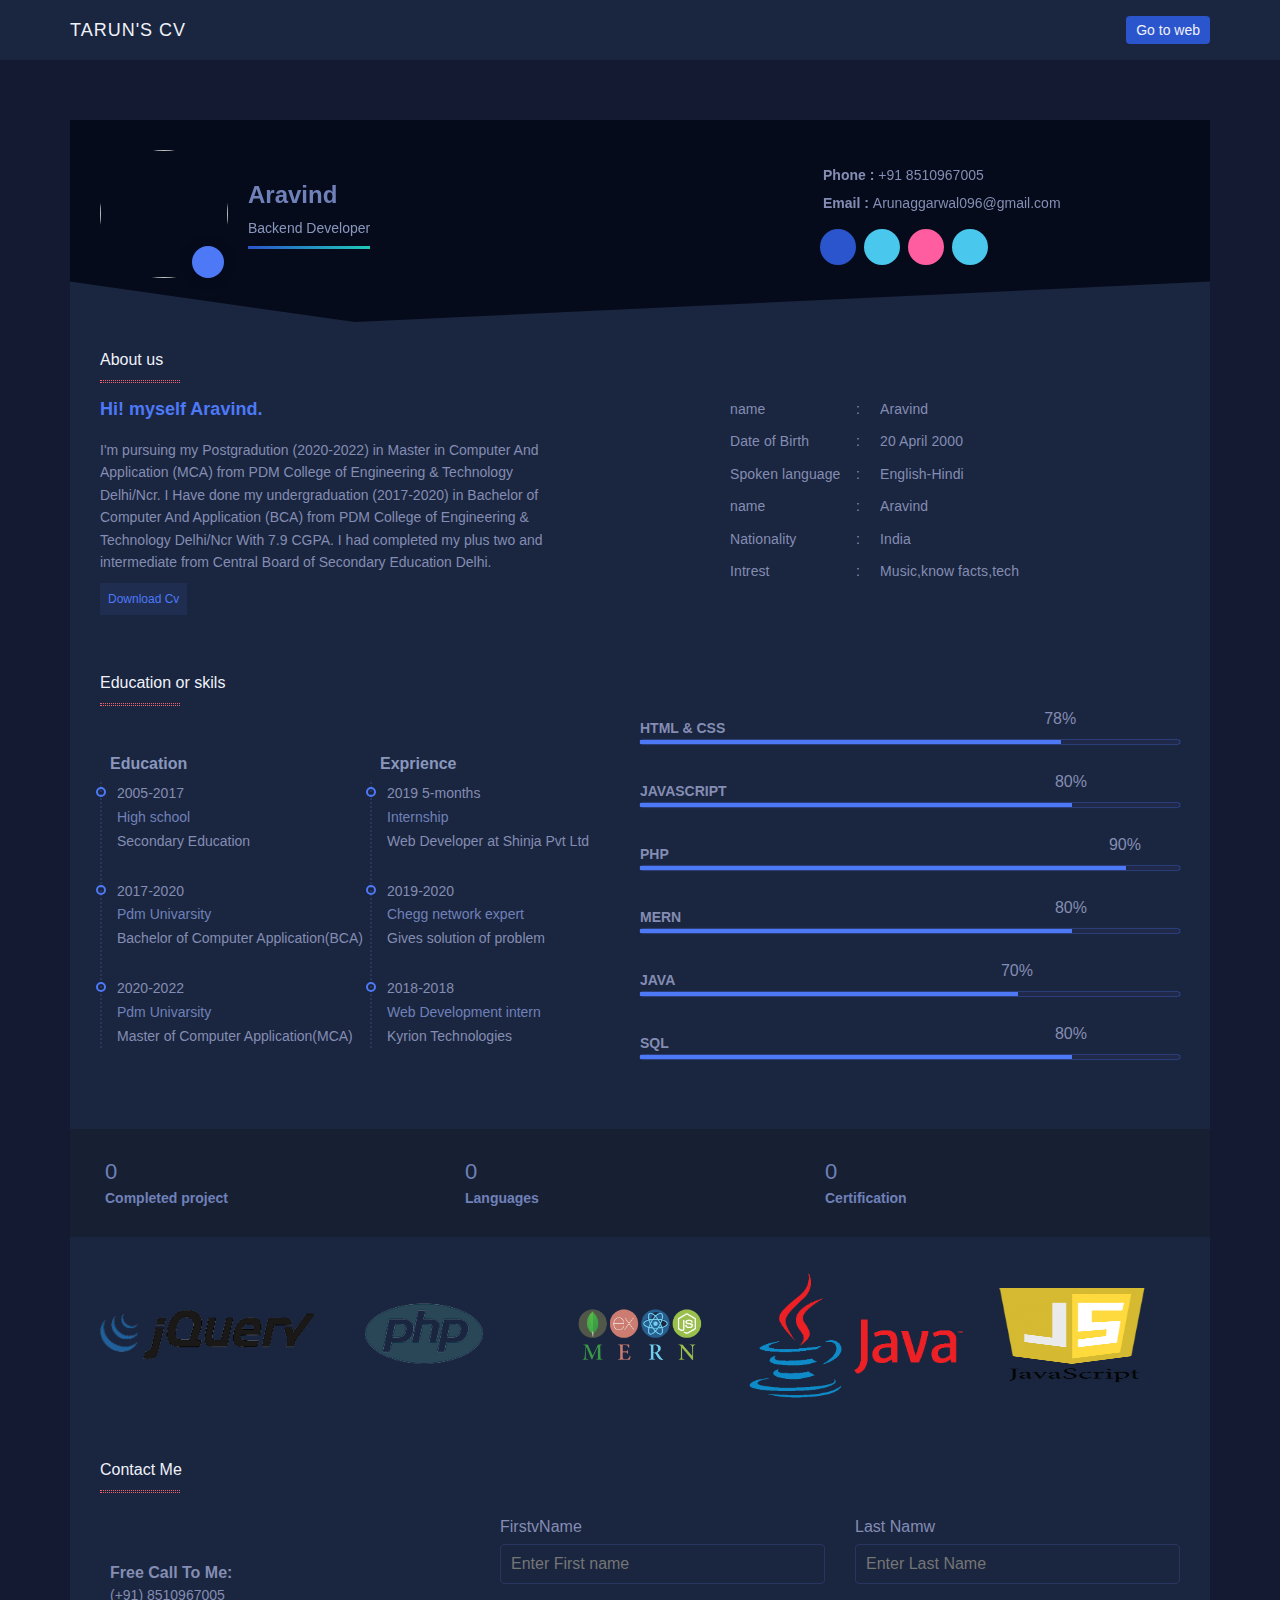
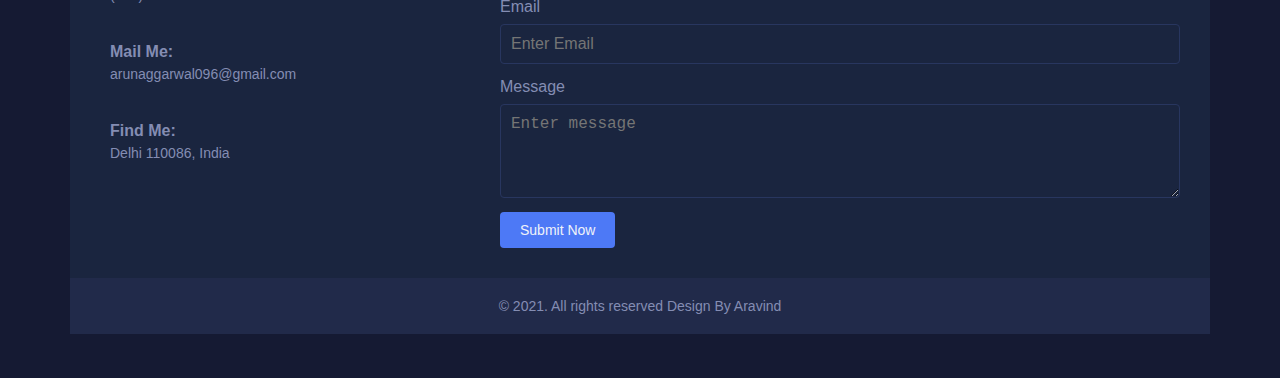
==== index.html @ ebc41342 "Rename cv.html to index.html" ====
<!DOCTYPE html>
<html lang="en">

<head>
    <meta charset="UTF-8">
    <meta name="viewport" content="width=device-width, initial-scale=1.0">
    <link rel="stylesheet" href="https://unicons.iconscout.com/release/v2.1.3/css/unicons.css">
    <link rel="stylesheet" href="./plugins/headline/headline.css">
    <link rel="stylesheet" href="./plugins/magnify.css">
    <link rel="shorcut icon" href="./images/favicon.ico">
    <link rel="icon" href="favicon.ico" type="image/gif" sizes="16x16">
    <link rel="stylesheet" type="text/css" href="//cdn.jsdelivr.net/npm/slick-carousel@1.8.1/slick/slick.css" />
    <link rel="stylesheet" href="publiccv/cv.css">
    <title>Tarun's Cv</title>
</head>

<body>
    <nav>
        <div class="container inner">
            <div class="logo">
                <i class="uil uil-cell"></i>
                TARUN'S CV
            </div>
            <div>
               <a href="index.html">
                     <button>
                    <i class="uil uil-arrow"></i>
                    Go to web
                </button>
               </a>
            </div>
        </div>
    </nav>
    <main class="container">
        <section class="profile" id="profile__ripple">
            <div class="left">
                <div class="avatar__block">
                    <img src="tarun.jpg" alt="">
                    <span>
                        <i class="uil uil-comment-dots"></i>
                    </span>
                </div>
                <div>
                    <h2>Aravind</h2>
                    <p class="cd-headline loading-bar">
                        <span class="cd-words-wrapper">
                            <b class="is-visible">Backend Developer</b>
                            <b>Mern Js Developer</b>
                            <b>Full Stack Developer</b>
                        </span>
                    </p>
                </div>
            </div>
            <div class="right">
                <ul class="contact">
                    <li>
                        <i class="uil uil-phone-volume"></i>
                        <strong>Phone : </strong> +91 8510967005
                    </li>
                    <li>
                        <i class="uil uil-envelope"></i>
                        <strong>Email : </strong> Arunaggarwal096@gmail.com
                    </li>
                </ul>
                <ul class="socials">
                    <li>
                        <a target="_blank" href="https://www.facebook.com/tarun.aggarwal.1004837/">
                            <i class="uil uil-facebook"></i>
                        </a>
                    </li>
                    <li>
                        <a target="_blank" href="twiter.com">
                            <i class="uil uil-twitter"></i>
                        </a>
                    </li>
                    <li>
                        <a target="_blank" href="https://github.com/Tarunagg1/">
                            <i class="uil uil-github"></i>
                        </a>
                    </li>
                    <li>
                        <a target="_blank" href="https://www.linkedin.com/in/tarun-aggarwal-69531618b/">
                            <i class="uil uil-linkdin"></i>
                        </a>
                    </li>
                </ul>
            </div>
        </section>

        <section class="about">
            <h1 class="section__heading">About us</h1>
            <div class="content">
                <div class="left">
                    <h2>Hi! myself Aravind.</h2>
                    <p>I'm pursuing my Postgradution (2020-2022) in Master in Computer And Application (MCA) from PDM College of Engineering & Technology Delhi/Ncr.
                      I Have done my undergraduation (2017-2020) in Bachelor of Computer And Application (BCA) from PDM College of Engineering & Technology Delhi/Ncr With 7.9 CGPA. I had completed my plus two and intermediate from Central Board of Secondary Education Delhi.</p>
                    </p>
                    <button>Download Cv</button>
                </div>
                <div class="right">
                    <p>
                        <span>name</span>
                        <span>Aravind</span>
                    </p>
                    <p>
                        <span>Date of Birth</span>
                        <span>20 April 2000</span>
                    </p>
                    <p>
                        <span>Spoken language</span>
                        <span>English-Hindi</span>
                    </p>
                    <p>
                        <span>name</span>
                        <span>Aravind</span>
                    </p>
                    <p>
                        <span>Nationality</span>
                        <span>India</span>
                    </p>
                    <p>
                        <span>Intrest</span>
                        <span>Music,know facts,tech</span>
                    </p>

                </div>
            </div>
        </section>
        <section class="skills">
            <h1 class="section__heading">Education or skils</h1>
            <div class="content">
                <div class="left">
                    <div class="inner__left">
                        <div class="heading">
                            <i class="uil uil-graduation-cap"></i>
                            <h5>Education</h5>
                            <div class="timeline_wrapper">
                                <div class="item">
                                    <p>2005-2017</p>
                                    <p class="center">High school</p>
                                    <p>Secondary Education</p>
                                </div>
                                <div class="item">
                                    <p>2017-2020</p>
                                    <p class="center">Pdm Univarsity</p>
                                    <p>Bachelor of Computer Application(BCA)</p>
                                </div>
                                <div class="item">
                                    <p>2020-2022</p>
                                    <p class="center">Pdm Univarsity</p>
                                    <p>Master of Computer Application(MCA)</p>
                                </div>
                            </div>
                        </div>
                    </div>
                    <div class="inner__right">
                        <div class="heading">
                            <i class="uil uil-suitcase-alt"></i>
                            <h5>Exprience</h5>
                            <div class="timeline_wrapper">
                                <div class="item">
                                    <p>2019 5-months</p>
                                    <p class="center">Internship</p>
                                    <p>Web Developer at Shinja Pvt Ltd</p>
                                </div>
                                <div class="item">
                                    <p>2019-2020</p>
                                    <p class="center">Chegg network expert</p>
                                    <p>Gives solution of problem</p>
                                </div>
                                <div class="item">
                                    <p>2018-2018</p>
                                    <p class="center">Web Development intern</p>
                                    <p>Kyrion Technologies</p>
                                </div>
                            </div>
                        </div>
                    </div>
                </div>
                <div class="right">
                    <div class="skils__wrapper">
                        <div class="skill-box">
                            <h4>Html & css</h4>
                            <div class="progress__wrap">
                                <span data-percent="78" class="progress__bar">
                                    <span class="tooltip">70%</span>
                                </span>
                            </div>
                        </div>
                        <div class="skill-box">
                            <h4>Javascript</h4>
                            <div class="progress__wrap">
                                <span data-percent="80" class="progress__bar">
                                    <span class="tooltip">70%</span>
                                </span>
                            </div>
                        </div>
                        <div class="skill-box">
                            <h4>Php</h4>
                            <div class="progress__wrap">
                                <span data-percent="90" class="progress__bar">
                                    <span class="tooltip">70%</span>
                                </span>
                            </div>
                        </div>
                        <div class="skill-box">
                            <h4>Mern</h4>
                            <div class="progress__wrap">
                                <span data-percent="80" class="progress__bar">
                                    <span class="tooltip">70%</span>
                                </span>
                            </div>
                        </div>
                        <div class="skill-box">
                            <h4>Java</h4>
                            <div class="progress__wrap">
                                <span data-percent="70" class="progress__bar">
                                    <span class="tooltip">70%</span>
                                </span>
                            </div>
                        </div>
                        <div class="skill-box">
                            <h4>Sql</h4>
                            <div class="progress__wrap">
                                <span data-percent="80" class="progress__bar">
                                    <span class="tooltip">70%</span>
                                </span>
                            </div>
                        </div>
                    </div>
                </div>
            </div>
        </section>
        <section class="counter__secction">
            <div class="counterleft">
                <div class="">
                    <i class="uil uil-cell"></i>
                </div>
                <div class="">
                    <h3><span class="counter" data-count="15">0</span></h3>
                    <h5>Completed project</h5>
                </div>
            </div>
            <div class="countermid">
                <div class="">
                    <i class="uil uil-cell"></i>
                </div>
                <div class="">
                    <h3><span class="counter" data-count="20">0</span></h3>
                    <h5>Languages</h5>
                </div>
            </div>
            <div class="counterright">
                <div class="">
                    <i class="uil uil-trophy"></i>
                </div>
                <div class="">
                    <h3><span class="counter" data-count="15">0</span></h3>
                    <h5>Certification</h5>
                </div>
            </div>
        </section>
        
        <section class="partners">
            <div class="brands__wrapper">
                <img src="./img/jquery.png" alt="image">
                <img src="./img/php.png" alt="image"image>
                <img src="./img/mern.png" alt="">
                <img src="./img/java.png" alt="image">
                <img src="./img/js.png" alt="image">
            </div>
        </section>

        <section class="contact">
            <h1 class="section__heading">Contact Me</h1>
            <div class="wrapper">
                <div class="left">
                    <div>
                        <div><i class="uil uil-phone-volume"></i></div>
                        <div>
                            <h4>Free Call To Me:</h4>
                            <span>(+91) 8510967005</span>
                        </div>
                    </div>

                    <div>
                        <div><i class="uil uil-envelope"></i></div>
                        <div>
                            <h4>Mail Me:</h4>
                            <span>arunaggarwal096@gmail.com</span>
                        </div>
                    </div>

                    <div>
                        <div><i class="uil uil-map-marker"></i></div>
                        <div>
                            <h4>Find Me:</h4>
                            <span>Delhi 110086, India</span>
                        </div>
                    </div>
                </div>
                <div class="right">
                    <form id="contactform">
                        <div class="form__group">
                            <div>
                                <label for="">FirstvName</label>
                                <input type="text" name="lname" id="fname" placeholder="Enter First name">
                            </div>
                            <div>
                                <label for="">Last Namw</label>
                                <input type="text"  name="fname" id="lname" placeholder="Enter Last Name">
                            </div>
                        </div>
                        <div class="form__group form__group1">
                            <div>
                                <label for="">Email</label>
                                <input type="text" name="email" id="email" placeholder="Enter Email">
                            </div>
                        </div>

                        <div class="form__group textarea__wrapper">
                            <div>
                                <label for="">Message</label>
                                <textarea cols="30" rows="4" id="message" placeholder="Enter message"></textarea>
                            </div>
                        </div>
                        <button type="submit" id="btn">Submit Now</button>
                    </form>
                </div>
            </div>
        </section>
    </main>

    <footer class="container">
        <span>© 2021. All rights reserved Design By Aravind</span>
    </footer>
    </main>
</body>
<script src="https://code.jquery.com/jquery-3.5.1.min.js" integrity="sha256-9/aliU8dGd2tb6OSsuzixeV4y/faTqgFtohetphbbj0=" crossorigin="anonymous"></script>
<script src="./plugins//headline/headline.js"></script>
<script src="./plugins/reppel.js"></script>
<script src="./plugins/isoto.js"></script>
<script src="publiccv/cv.js"></script>
<script src="https://cdn.jsdelivr.net/npm/sweetalert2@10"></script>
<script src="contact.js"></script>
</html>
---- plugins/headline/headline.css ----
/* -------------------------------- 

Primary style

-------------------------------- */
*, *::after, *::before {
    -webkit-box-sizing: border-box;
    -moz-box-sizing: border-box;
    box-sizing: border-box;
  }
  
  html * {
    -webkit-font-smoothing: antialiased;
    -moz-osx-font-smoothing: grayscale;
  }
  
  html {
    font-size: 62.5%;
  }
  
  body {
    font-size: 1.6rem;
    font-family: "Source Sans Pro", sans-serif;
    color: #aebcb9;
    background-color: #0d0d0d;
  }
  
  a {
    text-decoration: none;
  }
  
  .cd-title {
    position: relative;
    height: 160px;
    line-height: 230px;
    text-align: center;
  }
  .cd-title h1 {
    font-size: 2.4rem;
    font-weight: 700;
  }
  @media only screen and (min-width: 768px) {
    .cd-title {
      line-height: 250px;
    }
  }
  @media only screen and (min-width: 1170px) {
    .cd-title {
      height: 200px;
      line-height: 300px;
    }
    .cd-title h1 {
      font-size: 3rem;
    }
  }
  
  .cd-intro {
    width: 90%;
    max-width: 768px;
    text-align: center;
  }
  
  .cd-intro {
    margin: 4em auto;
  }
  @media only screen and (min-width: 768px) {
    .cd-intro {
      margin: 5em auto;
    }
  }
  @media only screen and (min-width: 1170px) {
    .cd-intro {
      margin: 6em auto;
    }
  }
  
  .cd-headline {
    font-size: 3rem;
    line-height: 1.2;
  }
  @media only screen and (min-width: 768px) {
    .cd-headline {
      font-size: 4.4rem;
      font-weight: 300;
    }
  }
  @media only screen and (min-width: 1170px) {
    .cd-headline {
      font-size: 6rem;
    }
  }
  
  .cd-words-wrapper {
    display: inline-block;
    position: relative;
    text-align: left;
  }
  .cd-words-wrapper b {
    display: inline-block;
    position: absolute;
    white-space: nowrap;
    left: 0;
    top: 0;
  }
  .cd-words-wrapper b.is-visible {
    position: relative;
  }
  .no-js .cd-words-wrapper b {
    opacity: 0;
  }
  .no-js .cd-words-wrapper b.is-visible {
    opacity: 1;
  }
  
  /* -------------------------------- 
  
  xrotate-1 
  
  -------------------------------- */
  .cd-headline.rotate-1 .cd-words-wrapper {
    -webkit-perspective: 300px;
    -moz-perspective: 300px;
    perspective: 300px;
  }
  .cd-headline.rotate-1 b {
    opacity: 0;
    -webkit-transform-origin: 50% 100%;
    -moz-transform-origin: 50% 100%;
    -ms-transform-origin: 50% 100%;
    -o-transform-origin: 50% 100%;
    transform-origin: 50% 100%;
    -webkit-transform: rotateX(180deg);
    -moz-transform: rotateX(180deg);
    -ms-transform: rotateX(180deg);
    -o-transform: rotateX(180deg);
    transform: rotateX(180deg);
  }
  .cd-headline.rotate-1 b.is-visible {
    opacity: 1;
    -webkit-transform: rotateX(0deg);
    -moz-transform: rotateX(0deg);
    -ms-transform: rotateX(0deg);
    -o-transform: rotateX(0deg);
    transform: rotateX(0deg);
    -webkit-animation: cd-rotate-1-in 1.2s;
    -moz-animation: cd-rotate-1-in 1.2s;
    animation: cd-rotate-1-in 1.2s;
  }
  .cd-headline.rotate-1 b.is-hidden {
    -webkit-transform: rotateX(180deg);
    -moz-transform: rotateX(180deg);
    -ms-transform: rotateX(180deg);
    -o-transform: rotateX(180deg);
    transform: rotateX(180deg);
    -webkit-animation: cd-rotate-1-out 1.2s;
    -moz-animation: cd-rotate-1-out 1.2s;
    animation: cd-rotate-1-out 1.2s;
  }
  
  @-webkit-keyframes cd-rotate-1-in {
    0% {
      -webkit-transform: rotateX(180deg);
      opacity: 0;
    }
    35% {
      -webkit-transform: rotateX(120deg);
      opacity: 0;
    }
    65% {
      opacity: 0;
    }
    100% {
      -webkit-transform: rotateX(360deg);
      opacity: 1;
    }
  }
  @-moz-keyframes cd-rotate-1-in {
    0% {
      -moz-transform: rotateX(180deg);
      opacity: 0;
    }
    35% {
      -moz-transform: rotateX(120deg);
      opacity: 0;
    }
    65% {
      opacity: 0;
    }
    100% {
      -moz-transform: rotateX(360deg);
      opacity: 1;
    }
  }
  @keyframes cd-rotate-1-in {
    0% {
      -webkit-transform: rotateX(180deg);
      -moz-transform: rotateX(180deg);
      -ms-transform: rotateX(180deg);
      -o-transform: rotateX(180deg);
      transform: rotateX(180deg);
      opacity: 0;
    }
    35% {
      -webkit-transform: rotateX(120deg);
      -moz-transform: rotateX(120deg);
      -ms-transform: rotateX(120deg);
      -o-transform: rotateX(120deg);
      transform: rotateX(120deg);
      opacity: 0;
    }
    65% {
      opacity: 0;
    }
    100% {
      -webkit-transform: rotateX(360deg);
      -moz-transform: rotateX(360deg);
      -ms-transform: rotateX(360deg);
      -o-transform: rotateX(360deg);
      transform: rotateX(360deg);
      opacity: 1;
    }
  }
  @-webkit-keyframes cd-rotate-1-out {
    0% {
      -webkit-transform: rotateX(0deg);
      opacity: 1;
    }
    35% {
      -webkit-transform: rotateX(-40deg);
      opacity: 1;
    }
    65% {
      opacity: 0;
    }
    100% {
      -webkit-transform: rotateX(180deg);
      opacity: 0;
    }
  }
  @-moz-keyframes cd-rotate-1-out {
    0% {
      -moz-transform: rotateX(0deg);
      opacity: 1;
    }
    35% {
      -moz-transform: rotateX(-40deg);
      opacity: 1;
    }
    65% {
      opacity: 0;
    }
    100% {
      -moz-transform: rotateX(180deg);
      opacity: 0;
    }
  }
  @keyframes cd-rotate-1-out {
    0% {
      -webkit-transform: rotateX(0deg);
      -moz-transform: rotateX(0deg);
      -ms-transform: rotateX(0deg);
      -o-transform: rotateX(0deg);
      transform: rotateX(0deg);
      opacity: 1;
    }
    35% {
      -webkit-transform: rotateX(-40deg);
      -moz-transform: rotateX(-40deg);
      -ms-transform: rotateX(-40deg);
      -o-transform: rotateX(-40deg);
      transform: rotateX(-40deg);
      opacity: 1;
    }
    65% {
      opacity: 0;
    }
    100% {
      -webkit-transform: rotateX(180deg);
      -moz-transform: rotateX(180deg);
      -ms-transform: rotateX(180deg);
      -o-transform: rotateX(180deg);
      transform: rotateX(180deg);
      opacity: 0;
    }
  }
  /* -------------------------------- 
  
  xtype 
  
  -------------------------------- */
  .cd-headline.type .cd-words-wrapper {
    vertical-align: top;
    overflow: hidden;
  }
  .cd-headline.type .cd-words-wrapper::after {
    /* vertical bar */
    content: '';
    position: absolute;
    right: 0;
    top: 50%;
    bottom: auto;
    -webkit-transform: translateY(-50%);
    -moz-transform: translateY(-50%);
    -ms-transform: translateY(-50%);
    -o-transform: translateY(-50%);
    transform: translateY(-50%);
    height: 90%;
    width: 1px;
    background-color: #aebcb9;
  }
  .cd-headline.type .cd-words-wrapper.waiting::after {
    -webkit-animation: cd-pulse 1s infinite;
    -moz-animation: cd-pulse 1s infinite;
    animation: cd-pulse 1s infinite;
  }
  .cd-headline.type .cd-words-wrapper.selected {
    background-color: #aebcb9;
  }
  .cd-headline.type .cd-words-wrapper.selected::after {
    visibility: hidden;
  }
  .cd-headline.type .cd-words-wrapper.selected b {
    color: #0d0d0d;
  }
  .cd-headline.type b {
    visibility: hidden;
  }
  .cd-headline.type b.is-visible {
    visibility: visible;
  }
  .cd-headline.type i {
    position: absolute;
    visibility: hidden;
  }
  .cd-headline.type i.in {
    position: relative;
    visibility: visible;
  }
  
  @-webkit-keyframes cd-pulse {
    0% {
      -webkit-transform: translateY(-50%) scale(1);
      opacity: 1;
    }
    40% {
      -webkit-transform: translateY(-50%) scale(0.9);
      opacity: 0;
    }
    100% {
      -webkit-transform: translateY(-50%) scale(0);
      opacity: 0;
    }
  }
  @-moz-keyframes cd-pulse {
    0% {
      -moz-transform: translateY(-50%) scale(1);
      opacity: 1;
    }
    40% {
      -moz-transform: translateY(-50%) scale(0.9);
      opacity: 0;
    }
    100% {
      -moz-transform: translateY(-50%) scale(0);
      opacity: 0;
    }
  }
  @keyframes cd-pulse {
    0% {
      -webkit-transform: translateY(-50%) scale(1);
      -moz-transform: translateY(-50%) scale(1);
      -ms-transform: translateY(-50%) scale(1);
      -o-transform: translateY(-50%) scale(1);
      transform: translateY(-50%) scale(1);
      opacity: 1;
    }
    40% {
      -webkit-transform: translateY(-50%) scale(0.9);
      -moz-transform: translateY(-50%) scale(0.9);
      -ms-transform: translateY(-50%) scale(0.9);
      -o-transform: translateY(-50%) scale(0.9);
      transform: translateY(-50%) scale(0.9);
      opacity: 0;
    }
    100% {
      -webkit-transform: translateY(-50%) scale(0);
      -moz-transform: translateY(-50%) scale(0);
      -ms-transform: translateY(-50%) scale(0);
      -o-transform: translateY(-50%) scale(0);
      transform: translateY(-50%) scale(0);
      opacity: 0;
    }
  }
  /* -------------------------------- 
  
  xrotate-2 
  
  -------------------------------- */
  .cd-headline.rotate-2 .cd-words-wrapper {
    -webkit-perspective: 300px;
    -moz-perspective: 300px;
    perspective: 300px;
  }
  .cd-headline.rotate-2 i, .cd-headline.rotate-2 em {
    display: inline-block;
    -webkit-backface-visibility: hidden;
    backface-visibility: hidden;
  }
  .cd-headline.rotate-2 b {
    opacity: 0;
  }
  .cd-headline.rotate-2 i {
    -webkit-transform-style: preserve-3d;
    -moz-transform-style: preserve-3d;
    -ms-transform-style: preserve-3d;
    -o-transform-style: preserve-3d;
    transform-style: preserve-3d;
    -webkit-transform: translateZ(-20px) rotateX(90deg);
    -moz-transform: translateZ(-20px) rotateX(90deg);
    -ms-transform: translateZ(-20px) rotateX(90deg);
    -o-transform: translateZ(-20px) rotateX(90deg);
    transform: translateZ(-20px) rotateX(90deg);
    opacity: 0;
  }
  .is-visible .cd-headline.rotate-2 i {
    opacity: 1;
  }
  .cd-headline.rotate-2 i.in {
    -webkit-animation: cd-rotate-2-in 0.4s forwards;
    -moz-animation: cd-rotate-2-in 0.4s forwards;
    animation: cd-rotate-2-in 0.4s forwards;
  }
  .cd-headline.rotate-2 i.out {
    -webkit-animation: cd-rotate-2-out 0.4s forwards;
    -moz-animation: cd-rotate-2-out 0.4s forwards;
    animation: cd-rotate-2-out 0.4s forwards;
  }
  .cd-headline.rotate-2 em {
    -webkit-transform: translateZ(20px);
    -moz-transform: translateZ(20px);
    -ms-transform: translateZ(20px);
    -o-transform: translateZ(20px);
    transform: translateZ(20px);
  }
  
  .no-csstransitions .cd-headline.rotate-2 i {
    -webkit-transform: rotateX(0deg);
    -moz-transform: rotateX(0deg);
    -ms-transform: rotateX(0deg);
    -o-transform: rotateX(0deg);
    transform: rotateX(0deg);
    opacity: 0;
  }
  .no-csstransitions .cd-headline.rotate-2 i em {
    -webkit-transform: scale(1);
    -moz-transform: scale(1);
    -ms-transform: scale(1);
    -o-transform: scale(1);
    transform: scale(1);
  }
  
  .no-csstransitions .cd-headline.rotate-2 .is-visible i {
    opacity: 1;
  }
  
  @-webkit-keyframes cd-rotate-2-in {
    0% {
      opacity: 0;
      -webkit-transform: translateZ(-20px) rotateX(90deg);
    }
    60% {
      opacity: 1;
      -webkit-transform: translateZ(-20px) rotateX(-10deg);
    }
    100% {
      opacity: 1;
      -webkit-transform: translateZ(-20px) rotateX(0deg);
    }
  }
  @-moz-keyframes cd-rotate-2-in {
    0% {
      opacity: 0;
      -moz-transform: translateZ(-20px) rotateX(90deg);
    }
    60% {
      opacity: 1;
      -moz-transform: translateZ(-20px) rotateX(-10deg);
    }
    100% {
      opacity: 1;
      -moz-transform: translateZ(-20px) rotateX(0deg);
    }
  }
  @keyframes cd-rotate-2-in {
    0% {
      opacity: 0;
      -webkit-transform: translateZ(-20px) rotateX(90deg);
      -moz-transform: translateZ(-20px) rotateX(90deg);
      -ms-transform: translateZ(-20px) rotateX(90deg);
      -o-transform: translateZ(-20px) rotateX(90deg);
      transform: translateZ(-20px) rotateX(90deg);
    }
    60% {
      opacity: 1;
      -webkit-transform: translateZ(-20px) rotateX(-10deg);
      -moz-transform: translateZ(-20px) rotateX(-10deg);
      -ms-transform: translateZ(-20px) rotateX(-10deg);
      -o-transform: translateZ(-20px) rotateX(-10deg);
      transform: translateZ(-20px) rotateX(-10deg);
    }
    100% {
      opacity: 1;
      -webkit-transform: translateZ(-20px) rotateX(0deg);
      -moz-transform: translateZ(-20px) rotateX(0deg);
      -ms-transform: translateZ(-20px) rotateX(0deg);
      -o-transform: translateZ(-20px) rotateX(0deg);
      transform: translateZ(-20px) rotateX(0deg);
    }
  }
  @-webkit-keyframes cd-rotate-2-out {
    0% {
      opacity: 1;
      -webkit-transform: translateZ(-20px) rotateX(0);
    }
    60% {
      opacity: 0;
      -webkit-transform: translateZ(-20px) rotateX(-100deg);
    }
    100% {
      opacity: 0;
      -webkit-transform: translateZ(-20px) rotateX(-90deg);
    }
  }
  @-moz-keyframes cd-rotate-2-out {
    0% {
      opacity: 1;
      -moz-transform: translateZ(-20px) rotateX(0);
    }
    60% {
      opacity: 0;
      -moz-transform: translateZ(-20px) rotateX(-100deg);
    }
    100% {
      opacity: 0;
      -moz-transform: translateZ(-20px) rotateX(-90deg);
    }
  }
  @keyframes cd-rotate-2-out {
    0% {
      opacity: 1;
      -webkit-transform: translateZ(-20px) rotateX(0);
      -moz-transform: translateZ(-20px) rotateX(0);
      -ms-transform: translateZ(-20px) rotateX(0);
      -o-transform: translateZ(-20px) rotateX(0);
      transform: translateZ(-20px) rotateX(0);
    }
    60% {
      opacity: 0;
      -webkit-transform: translateZ(-20px) rotateX(-100deg);
      -moz-transform: translateZ(-20px) rotateX(-100deg);
      -ms-transform: translateZ(-20px) rotateX(-100deg);
      -o-transform: translateZ(-20px) rotateX(-100deg);
      transform: translateZ(-20px) rotateX(-100deg);
    }
    100% {
      opacity: 0;
      -webkit-transform: translateZ(-20px) rotateX(-90deg);
      -moz-transform: translateZ(-20px) rotateX(-90deg);
      -ms-transform: translateZ(-20px) rotateX(-90deg);
      -o-transform: translateZ(-20px) rotateX(-90deg);
      transform: translateZ(-20px) rotateX(-90deg);
    }
  }
  /* -------------------------------- 
  
  xloading-bar 
  
  -------------------------------- */
  .cd-headline.loading-bar span {
    display: inline-block;
    padding: .2em 0;
  }
  .cd-headline.loading-bar .cd-words-wrapper {
    overflow: hidden;
    vertical-align: top;
  }
  .cd-headline.loading-bar .cd-words-wrapper::after {
    /* loading bar */
    content: '';
    position: absolute;
    left: 0;
    bottom: 0;
    height: 3px;
    width: 0;
    background: #0096a7;
    z-index: 2;
    -webkit-transition: width 0.3s -0.1s;
    -moz-transition: width 0.3s -0.1s;
    transition: width 0.3s -0.1s;
  }
  .cd-headline.loading-bar .cd-words-wrapper.is-loading::after {
    width: 100%;
    -webkit-transition: width 3s;
    -moz-transition: width 3s;
    transition: width 3s;
  }
  .cd-headline.loading-bar b {
    top: .2em;
    opacity: 0;
    -webkit-transition: opacity 0.3s;
    -moz-transition: opacity 0.3s;
    transition: opacity 0.3s;
  }
  .cd-headline.loading-bar b.is-visible {
    opacity: 1;
    top: 0;
  }
  
  /* -------------------------------- 
  
  xslide 
  
  -------------------------------- */
  .cd-headline.slide span {
    display: inline-block;
    padding: .2em 0;
  }
  .cd-headline.slide .cd-words-wrapper {
    overflow: hidden;
    vertical-align: top;
  }
  .cd-headline.slide b {
    opacity: 0;
    top: .2em;
  }
  .cd-headline.slide b.is-visible {
    top: 0;
    opacity: 1;
    -webkit-animation: slide-in 0.6s;
    -moz-animation: slide-in 0.6s;
    animation: slide-in 0.6s;
  }
  .cd-headline.slide b.is-hidden {
    -webkit-animation: slide-out 0.6s;
    -moz-animation: slide-out 0.6s;
    animation: slide-out 0.6s;
  }
  
  @-webkit-keyframes slide-in {
    0% {
      opacity: 0;
      -webkit-transform: translateY(-100%);
    }
    60% {
      opacity: 1;
      -webkit-transform: translateY(20%);
    }
    100% {
      opacity: 1;
      -webkit-transform: translateY(0);
    }
  }
  @-moz-keyframes slide-in {
    0% {
      opacity: 0;
      -moz-transform: translateY(-100%);
    }
    60% {
      opacity: 1;
      -moz-transform: translateY(20%);
    }
    100% {
      opacity: 1;
      -moz-transform: translateY(0);
    }
  }
  @keyframes slide-in {
    0% {
      opacity: 0;
      -webkit-transform: translateY(-100%);
      -moz-transform: translateY(-100%);
      -ms-transform: translateY(-100%);
      -o-transform: translateY(-100%);
      transform: translateY(-100%);
    }
    60% {
      opacity: 1;
      -webkit-transform: translateY(20%);
      -moz-transform: translateY(20%);
      -ms-transform: translateY(20%);
      -o-transform: translateY(20%);
      transform: translateY(20%);
    }
    100% {
      opacity: 1;
      -webkit-transform: translateY(0);
      -moz-transform: translateY(0);
      -ms-transform: translateY(0);
      -o-transform: translateY(0);
      transform: translateY(0);
    }
  }
  @-webkit-keyframes slide-out {
    0% {
      opacity: 1;
      -webkit-transform: translateY(0);
    }
    60% {
      opacity: 0;
      -webkit-transform: translateY(120%);
    }
    100% {
      opacity: 0;
      -webkit-transform: translateY(100%);
    }
  }
  @-moz-keyframes slide-out {
    0% {
      opacity: 1;
      -moz-transform: translateY(0);
    }
    60% {
      opacity: 0;
      -moz-transform: translateY(120%);
    }
    100% {
      opacity: 0;
      -moz-transform: translateY(100%);
    }
  }
  @keyframes slide-out {
    0% {
      opacity: 1;
      -webkit-transform: translateY(0);
      -moz-transform: translateY(0);
      -ms-transform: translateY(0);
      -o-transform: translateY(0);
      transform: translateY(0);
    }
    60% {
      opacity: 0;
      -webkit-transform: translateY(120%);
      -moz-transform: translateY(120%);
      -ms-transform: translateY(120%);
      -o-transform: translateY(120%);
      transform: translateY(120%);
    }
    100% {
      opacity: 0;
      -webkit-transform: translateY(100%);
      -moz-transform: translateY(100%);
      -ms-transform: translateY(100%);
      -o-transform: translateY(100%);
      transform: translateY(100%);
    }
  }
  /* -------------------------------- 
  
  xclip 
  
  -------------------------------- */
  .cd-headline.clip span {
    display: inline-block;
    padding: .2em 0;
  }
  .cd-headline.clip .cd-words-wrapper {
    overflow: hidden;
    vertical-align: top;
  }
  .cd-headline.clip .cd-words-wrapper::after {
    /* line */
    content: '';
    position: absolute;
    top: 0;
    right: 0;
    width: 2px;
    height: 100%;
    background-color: #aebcb9;
  }
  .cd-headline.clip b {
    opacity: 0;
  }
  .cd-headline.clip b.is-visible {
    opacity: 1;
  }
  
  /* -------------------------------- 
  
  xzoom 
  
  -------------------------------- */
  .cd-headline.zoom .cd-words-wrapper {
    -webkit-perspective: 300px;
    -moz-perspective: 300px;
    perspective: 300px;
  }
  .cd-headline.zoom b {
    opacity: 0;
  }
  .cd-headline.zoom b.is-visible {
    opacity: 1;
    -webkit-animation: zoom-in 0.8s;
    -moz-animation: zoom-in 0.8s;
    animation: zoom-in 0.8s;
  }
  .cd-headline.zoom b.is-hidden {
    -webkit-animation: zoom-out 0.8s;
    -moz-animation: zoom-out 0.8s;
    animation: zoom-out 0.8s;
  }
  
  @-webkit-keyframes zoom-in {
    0% {
      opacity: 0;
      -webkit-transform: translateZ(100px);
    }
    100% {
      opacity: 1;
      -webkit-transform: translateZ(0);
    }
  }
  @-moz-keyframes zoom-in {
    0% {
      opacity: 0;
      -moz-transform: translateZ(100px);
    }
    100% {
      opacity: 1;
      -moz-transform: translateZ(0);
    }
  }
  @keyframes zoom-in {
    0% {
      opacity: 0;
      -webkit-transform: translateZ(100px);
      -moz-transform: translateZ(100px);
      -ms-transform: translateZ(100px);
      -o-transform: translateZ(100px);
      transform: translateZ(100px);
    }
    100% {
      opacity: 1;
      -webkit-transform: translateZ(0);
      -moz-transform: translateZ(0);
      -ms-transform: translateZ(0);
      -o-transform: translateZ(0);
      transform: translateZ(0);
    }
  }
  @-webkit-keyframes zoom-out {
    0% {
      opacity: 1;
      -webkit-transform: translateZ(0);
    }
    100% {
      opacity: 0;
      -webkit-transform: translateZ(-100px);
    }
  }
  @-moz-keyframes zoom-out {
    0% {
      opacity: 1;
      -moz-transform: translateZ(0);
    }
    100% {
      opacity: 0;
      -moz-transform: translateZ(-100px);
    }
  }
  @keyframes zoom-out {
    0% {
      opacity: 1;
      -webkit-transform: translateZ(0);
      -moz-transform: translateZ(0);
      -ms-transform: translateZ(0);
      -o-transform: translateZ(0);
      transform: translateZ(0);
    }
    100% {
      opacity: 0;
      -webkit-transform: translateZ(-100px);
      -moz-transform: translateZ(-100px);
      -ms-transform: translateZ(-100px);
      -o-transform: translateZ(-100px);
      transform: translateZ(-100px);
    }
  }
  /* -------------------------------- 
  
  xrotate-3 
  
  -------------------------------- */
  .cd-headline.rotate-3 .cd-words-wrapper {
    -webkit-perspective: 300px;
    -moz-perspective: 300px;
    perspective: 300px;
  }
  .cd-headline.rotate-3 b {
    opacity: 0;
  }
  .cd-headline.rotate-3 i {
    display: inline-block;
    -webkit-transform: rotateY(180deg);
    -moz-transform: rotateY(180deg);
    -ms-transform: rotateY(180deg);
    -o-transform: rotateY(180deg);
    transform: rotateY(180deg);
    -webkit-backface-visibility: hidden;
    backface-visibility: hidden;
  }
  .is-visible .cd-headline.rotate-3 i {
    -webkit-transform: rotateY(0deg);
    -moz-transform: rotateY(0deg);
    -ms-transform: rotateY(0deg);
    -o-transform: rotateY(0deg);
    transform: rotateY(0deg);
  }
  .cd-headline.rotate-3 i.in {
    -webkit-animation: cd-rotate-3-in 0.6s forwards;
    -moz-animation: cd-rotate-3-in 0.6s forwards;
    animation: cd-rotate-3-in 0.6s forwards;
  }
  .cd-headline.rotate-3 i.out {
    -webkit-animation: cd-rotate-3-out 0.6s forwards;
    -moz-animation: cd-rotate-3-out 0.6s forwards;
    animation: cd-rotate-3-out 0.6s forwards;
  }
  
  .no-csstransitions .cd-headline.rotate-3 i {
    -webkit-transform: rotateY(0deg);
    -moz-transform: rotateY(0deg);
    -ms-transform: rotateY(0deg);
    -o-transform: rotateY(0deg);
    transform: rotateY(0deg);
    opacity: 0;
  }
  
  .no-csstransitions .cd-headline.rotate-3 .is-visible i {
    opacity: 1;
  }
  
  @-webkit-keyframes cd-rotate-3-in {
    0% {
      -webkit-transform: rotateY(180deg);
    }
    100% {
      -webkit-transform: rotateY(0deg);
    }
  }
  @-moz-keyframes cd-rotate-3-in {
    0% {
      -moz-transform: rotateY(180deg);
    }
    100% {
      -moz-transform: rotateY(0deg);
    }
  }
  @keyframes cd-rotate-3-in {
    0% {
      -webkit-transform: rotateY(180deg);
      -moz-transform: rotateY(180deg);
      -ms-transform: rotateY(180deg);
      -o-transform: rotateY(180deg);
      transform: rotateY(180deg);
    }
    100% {
      -webkit-transform: rotateY(0deg);
      -moz-transform: rotateY(0deg);
      -ms-transform: rotateY(0deg);
      -o-transform: rotateY(0deg);
      transform: rotateY(0deg);
    }
  }
  @-webkit-keyframes cd-rotate-3-out {
    0% {
      -webkit-transform: rotateY(0);
    }
    100% {
      -webkit-transform: rotateY(-180deg);
    }
  }
  @-moz-keyframes cd-rotate-3-out {
    0% {
      -moz-transform: rotateY(0);
    }
    100% {
      -moz-transform: rotateY(-180deg);
    }
  }
  @keyframes cd-rotate-3-out {
    0% {
      -webkit-transform: rotateY(0);
      -moz-transform: rotateY(0);
      -ms-transform: rotateY(0);
      -o-transform: rotateY(0);
      transform: rotateY(0);
    }
    100% {
      -webkit-transform: rotateY(-180deg);
      -moz-transform: rotateY(-180deg);
      -ms-transform: rotateY(-180deg);
      -o-transform: rotateY(-180deg);
      transform: rotateY(-180deg);
    }
  }
  /* -------------------------------- 
  
  xscale 
  
  -------------------------------- */
  .cd-headline.scale b {
    opacity: 0;
  }
  .cd-headline.scale i {
    display: inline-block;
    opacity: 0;
    -webkit-transform: scale(0);
    -moz-transform: scale(0);
    -ms-transform: scale(0);
    -o-transform: scale(0);
    transform: scale(0);
  }
  .is-visible .cd-headline.scale i {
    opacity: 1;
  }
  .cd-headline.scale i.in {
    -webkit-animation: scale-up 0.6s forwards;
    -moz-animation: scale-up 0.6s forwards;
    animation: scale-up 0.6s forwards;
  }
  .cd-headline.scale i.out {
    -webkit-animation: scale-down 0.6s forwards;
    -moz-animation: scale-down 0.6s forwards;
    animation: scale-down 0.6s forwards;
  }
  
  .no-csstransitions .cd-headline.scale i {
    -webkit-transform: scale(1);
    -moz-transform: scale(1);
    -ms-transform: scale(1);
    -o-transform: scale(1);
    transform: scale(1);
    opacity: 0;
  }
  
  .no-csstransitions .cd-headline.scale .is-visible i {
    opacity: 1;
  }
  
  @-webkit-keyframes scale-up {
    0% {
      -webkit-transform: scale(0);
      opacity: 0;
    }
    60% {
      -webkit-transform: scale(1.2);
      opacity: 1;
    }
    100% {
      -webkit-transform: scale(1);
      opacity: 1;
    }
  }
  @-moz-keyframes scale-up {
    0% {
      -moz-transform: scale(0);
      opacity: 0;
    }
    60% {
      -moz-transform: scale(1.2);
      opacity: 1;
    }
    100% {
      -moz-transform: scale(1);
      opacity: 1;
    }
  }
  @keyframes scale-up {
    0% {
      -webkit-transform: scale(0);
      -moz-transform: scale(0);
      -ms-transform: scale(0);
      -o-transform: scale(0);
      transform: scale(0);
      opacity: 0;
    }
    60% {
      -webkit-transform: scale(1.2);
      -moz-transform: scale(1.2);
      -ms-transform: scale(1.2);
      -o-transform: scale(1.2);
      transform: scale(1.2);
      opacity: 1;
    }
    100% {
      -webkit-transform: scale(1);
      -moz-transform: scale(1);
      -ms-transform: scale(1);
      -o-transform: scale(1);
      transform: scale(1);
      opacity: 1;
    }
  }
  @-webkit-keyframes scale-down {
    0% {
      -webkit-transform: scale(1);
      opacity: 1;
    }
    60% {
      -webkit-transform: scale(0);
      opacity: 0;
    }
  }
  @-moz-keyframes scale-down {
    0% {
      -moz-transform: scale(1);
      opacity: 1;
    }
    60% {
      -moz-transform: scale(0);
      opacity: 0;
    }
  }
  @keyframes scale-down {
    0% {
      -webkit-transform: scale(1);
      -moz-transform: scale(1);
      -ms-transform: scale(1);
      -o-transform: scale(1);
      transform: scale(1);
      opacity: 1;
    }
    60% {
      -webkit-transform: scale(0);
      -moz-transform: scale(0);
      -ms-transform: scale(0);
      -o-transform: scale(0);
      transform: scale(0);
      opacity: 0;
    }
  }
  /* -------------------------------- 
  
  xpush 
  
  -------------------------------- */
  .cd-headline.push b {
    opacity: 0;
  }
  .cd-headline.push b.is-visible {
    opacity: 1;
    -webkit-animation: push-in 0.6s;
    -moz-animation: push-in 0.6s;
    animation: push-in 0.6s;
  }
  .cd-headline.push b.is-hidden {
    -webkit-animation: push-out 0.6s;
    -moz-animation: push-out 0.6s;
    animation: push-out 0.6s;
  }
  
  @-webkit-keyframes push-in {
    0% {
      opacity: 0;
      -webkit-transform: translateX(-100%);
    }
    60% {
      opacity: 1;
      -webkit-transform: translateX(10%);
    }
    100% {
      opacity: 1;
      -webkit-transform: translateX(0);
    }
  }
  @-moz-keyframes push-in {
    0% {
      opacity: 0;
      -moz-transform: translateX(-100%);
    }
    60% {
      opacity: 1;
      -moz-transform: translateX(10%);
    }
    100% {
      opacity: 1;
      -moz-transform: translateX(0);
    }
  }
  @keyframes push-in {
    0% {
      opacity: 0;
      -webkit-transform: translateX(-100%);
      -moz-transform: translateX(-100%);
      -ms-transform: translateX(-100%);
      -o-transform: translateX(-100%);
      transform: translateX(-100%);
    }
    60% {
      opacity: 1;
      -webkit-transform: translateX(10%);
      -moz-transform: translateX(10%);
      -ms-transform: translateX(10%);
      -o-transform: translateX(10%);
      transform: translateX(10%);
    }
    100% {
      opacity: 1;
      -webkit-transform: translateX(0);
      -moz-transform: translateX(0);
      -ms-transform: translateX(0);
      -o-transform: translateX(0);
      transform: translateX(0);
    }
  }
  @-webkit-keyframes push-out {
    0% {
      opacity: 1;
      -webkit-transform: translateX(0);
    }
    60% {
      opacity: 0;
      -webkit-transform: translateX(110%);
    }
    100% {
      opacity: 0;
      -webkit-transform: translateX(100%);
    }
  }
  @-moz-keyframes push-out {
    0% {
      opacity: 1;
      -moz-transform: translateX(0);
    }
    60% {
      opacity: 0;
      -moz-transform: translateX(110%);
    }
    100% {
      opacity: 0;
      -moz-transform: translateX(100%);
    }
  }
  @keyframes push-out {
    0% {
      opacity: 1;
      -webkit-transform: translateX(0);
      -moz-transform: translateX(0);
      -ms-transform: translateX(0);
      -o-transform: translateX(0);
      transform: translateX(0);
    }
    60% {
      opacity: 0;
      -webkit-transform: translateX(110%);
      -moz-transform: translateX(110%);
      -ms-transform: translateX(110%);
      -o-transform: translateX(110%);
      transform: translateX(110%);
    }
    100% {
      opacity: 0;
      -webkit-transform: translateX(100%);
      -moz-transform: translateX(100%);
      -ms-transform: translateX(100%);
      -o-transform: translateX(100%);
      transform: translateX(100%);
    }
  }
---- publiccv/cv.css ----
:root {
    --primary : #1a253f;
    --dark : #151A33;
    --secondary : #2b55cc;
    --info : #4d79f6;
    --ternary : #848db3;
    --pure : #eff2f9;
    --fade : #7081b9;
    --mild : #8997bd;
    --footer : #212A4A;
    --black:#060b1b;
    --twitter: #4ac7ec;
    --github : #ff5da0;
    --success : #1ecab8;
    --danger : #f1646c;
    --dark-blue : #28365f;
    --dark-gray: #171f33;
    --yellow: #f3c74d;
}

/* Reset  */
* {
    margin:0;
    padding:0;
    box-sizing: border-box;
}

body {
    font-family: 'IBM Plex Sans', sans-serif;
    background: var(--dark);
    -webkit-font-smoothing: antialiased;
    padding-bottom: 4rem;
}

h1, h2, h3, h4, h5, h6 {
    margin:0;
    line-height: 1;
}

.container {
    max-width:1140px;
    margin:0 auto;
}

nav {
    background: var(--primary);
    padding:1.6rem 0;
}
nav .inner {
    display:flex;
    align-items: center;
    justify-content: space-between;
}
nav .inner .logo {
    text-transform: uppercase;
    color: var(--pure);
    font-size:18px;
    letter-spacing: 1px;
    font-weight:500;
}

nav .inner .logo i {
    color: var(--info);
}

nav .inner button {
    background: var(--secondary);
    border: none;
    padding:0.6rem 1rem;
    color:var(--pure);
    font-size:14px;
    border-radius: 4px;

}

section.profile {
    background: var(--black);
    display:flex;
    align-items: center;
    padding:3rem;
    margin-top: 60px;
    clip-path: polygon(0 0, 100% 0, 100% 80%, 25% 100%, 0 80%);
    padding-bottom:4rem;
}
section.profile .left {
    flex:2;
    display:flex;
    align-items: center;
}
section.profile .right {
    flex:1;
}
section.profile .left h2 {
    color: var(--fade);
    font-size:24px;
    font-weight: 600;
    margin-bottom:1rem;
}

section.profile .left p {
    color: var(--mild);
    font-size:14px;
}
section.profile .left .cd-headline.loading-bar .cd-words-wrapper::after {
    background: linear-gradient(to right, var(--secondary), var(--success));
}

section.profile .left p b {
    padding-bottom:1rem;
    font-weight: 400;
}

section.profile .left img {
    width:128px;
    height: 128px;
    border-radius: 50%;
    object-fit: cover;
}

section.profile .left .avatar__block {
    position: relative;
    margin-right: 2rem;
}
section.profile .left .avatar__block span {
    position:absolute;
    right:4px;
    bottom:4px;
    background: var(--info);
    width:32px;
    height:32px;
    border-radius: 50%;
    display:flex;
    align-items: center;
    justify-content: center;
    color: var(--pure);
    box-shadow : 0px 0px 20px 0px rgba(32, 41, 54, 0.05);
    cursor:pointer;
}

section.profile .right ul.contact {
    list-style-type: none;
    margin-bottom: 1.6rem;
}

section.profile .right ul.contact li {
    color: var(--ternary);
    margin-bottom: .7rem;
    font-size:14px;
}
section.profile .right ul.contact li i {
    font-size: 18px;
    margin-right:0.3rem;
}

section.profile .right ul.socials {
    display:flex;
    align-items: center;
    list-style-type: none;
}

section.profile .right ul.socials li {
    margin-right: 0.8rem;
}

section.profile .right ul.socials li a {
    display:inline-block;
    width:36px;
    height:36px;
    border-radius: 50%;
    color:var(--pure);
    line-height:36px;
    text-align:center;
}

section.profile .right ul.socials li:nth-child(1) a {
    background:var(--secondary);
}

section.profile .right ul.socials li:nth-child(2) a {
    background:var(--twitter);
}

section.profile .right ul.socials li:nth-child(3) a {
    background:var(--github);
}
section.profile .right ul.socials li:nth-child(4) a {
    background:var(--twitter);
}

/* ////////// abut */
.section__heading{
    font-size: 16px;
    font-weight: 500;
    color: var(--pure);
    position: relative;
    margin-bottom: 3rem;
    text-shadow: 0 0 1px rgba(40, 54, 95, 0.1);
}
section{
    padding: 3rem;
}
main{
    background: var(--primary);
}
.section__heading::after{
    content: '';
    height: 3px;
    width: 80px;
    position: absolute;
    top: 28px;
    left: 0;
    border: 1px dotted var(--danger);
}
section.about .content{
    display: grid;
    grid-template-columns: 1fr 1fr;
    grid-gap: 18rem;
}
section.about .content h2{
    color: var(--info);
    font-size: 18px;
    line-height: 22px;
    font-weight: 700;
    margin-bottom: 1.9rem;
}
section.about .content p{
    color: var(--ternary);
    font-size: 14px;
    line-height: 1.6;
    letter-spacing: 1.6;
    margin-bottom: 1rem;
}
section.about .content .left button{
    background: rgba(77, 121, 246, 0.1);
    color: var(--info);
    padding: 4px 8px;
    font-size: 12px;
    border: none;
    line-height: 24px;
    outline: none;
    cursor: pointer;
}
section.about .content .right p{
    line-height: 1.6;
    font-size: 14px;
    color: var(--ternary);
    letter-spacing: 0.1px;
    margin-bottom: 1rem;
}

section.about .content .right p span:nth-child(1){
    width: 130px;
    float: left;
    font-weight: 500;
    padding-right: 10px;
    display: block;
    position: relative;
}

section.about .content .right p span:nth-child(2){
    padding-left: 150px;
    display: block;
}
section.about .content .right p span:nth-child(1)::after{
    content: ':';
    position: absolute;
    right: 0;
    top: 0;
}
section.skills .content{
    display: grid;
    grid-template-columns: 1fr 1fr;
    align-items: center;
}
section.skills .content .left{
    display: grid;
    grid-template-columns: 1fr 1fr;
}
section.skills .content .left .heading{
    margin-bottom: 2rem;
}
section.skills .content .left .heading i{
    color: var(--fade);
    font-size: 52px;
}
section.skills .content .left h5{
   font-size: 16px;
   margin: 1rem;
   color: var(--mild); 
}
section.skills .content .left p{
    font-size: 14px;
    color: var(--ternary);
    line-height: 1.7;
}
section.skills .content .left p.center{
    color: var(--fade);
}
section.skills .content .left .item{
    margin-bottom: 2.6rem;
    margin-left: 15px;
    position: relative;
}
section.skills .content .timeline_wrapper{
    border-left: 2px dotted var(--dark-blue);
}
section.skills .content .left .item::after{
    content: '';
    position: absolute;
    left: 0;
    top: 5px;
    width: 10px;
    height: 10px;
    border: 2px solid var(--info);
    border-radius: 50%;
    margin-left: -21px;
}
section.skills .content .right .skils__wrapper .skill-box{
    color: var(--ternary);
    font-size: 14px;
    text-transform: uppercase;
    font-weight: 500;
    margin-bottom: 1rem;
    margin-bottom: 4rem;
}

section.skills .content .right .skils__wrapper .skill-box h4{
    margin-bottom: 0.5rem;
}
section.skills .content .right .skils__wrapper .skill-box .progress__wrap{
    background: #20294a;
    height: 4px;
    width: 100%;
    box-shadow: 0px 0px 1px 0.25px #4d79f6;
    border-radius: 10px;
    /* border: 2px solid var(--primary); */
}
section.skills .content .right .skils__wrapper .skill-box .progress__wrap .progress__bar{
    display: block;
    height: 100%;
    background: var(--info);
    width: 30%;
    position: relative;
    transition: all 1s ease-in-out;
}
section.skills .content .right .skils__wrapper .skill-box .progress__wrap .progress__bar .tooltip{
    position: absolute;
    right: -15px;
    top: -30px;
    margin-bottom: 10px;
    color: var(--ternary);
    font-size: 16px;
    text-transform: uppercase;
}
section.counter__secction{
    display: grid;
    grid-template-columns: repeat(3,1fr);
    background: var(--dark-gray);
}
section.counter__secction > div{
    display: flex;
    align-items: center;
}
section.counter__secction > div i{
    font-size: 42px;
    margin-left: 5px;
}
section.counter__secction > div:nth-child(1){
    color: var(--yellow);
}
section.counter__secction > div:nth-child(2){
    color:var(--success);
}
section.counter__secction > div:nth-child(3){
    color: green;
}
section.counter__secction > div h3{
    font-size: 22px;
    color: var(--fade);
    margin-bottom: 8px;
    font-weight: 500;
}

section.counter__secction > div h5{
    font-size: 14px;
    color: var(--fade);
}

/* //////////  */

.partners .brands__wrapper{
    display: flex;
    align-items: center;
    justify-content: space-around;
}
.partners .brands__wrapper img{
    width: 20%;
    height: 10%;
}
.partners .brands__wrapper img:nth-child(5){
    height: 100px;
}


section.contact .wrapper {
    display: grid;
    grid-template-columns: 1fr 2fr;
    grid-gap: 60px;
    margin-top: 40px;
    align-items: center;
}

section.contact .wrapper .left > div {
    display: flex;
    align-items: center;
    margin-bottom: 40px;
}

section.contact .wrapper .left > div div:nth-child(1) {
    margin-right: 10px;
}
section.contact .wrapper .left i {
    font-size: 30px;
    color: var(--info);
}

section.contact .wrapper .left h4 {
    font-weight: 700;
    font-size: 16px;
    margin-bottom: 5px;
}

section.contact .wrapper .left {
    color: var(--ternary);
}

section.contact .wrapper .left h4 + span {
    font-weight: 100;
    font-size: 14px;
}

section.contact .wrapper .right .form__group {
    display: grid;
    grid-template-columns: 1fr 1fr;
    grid-gap: 30px;
    align-items: center;
    margin-bottom: 14px;
}

section.contact .wrapper .right .form__group > div {
    display: flex;
    flex-direction: column;
}

section.contact .wrapper .right .form__group > div label {
    color: var(--ternary);
    margin-bottom: 8px;
}

section.contact .wrapper .right .form__group > div input, section.contact .wrapper .right .form__group.textarea__wrapper textarea {
    padding: 10px;
    border-radius: 4px;
    background: transparent;
    border: 1px solid var(--dark-blue);
    color: var(--ternary);
    font-size: 16px;
}

section.contact .wrapper .right .form__group > div input:focus, section.contact .wrapper .right .form__group.textarea__wrapper textarea:focus {
    border-color: var(--secondary);
    outline: none;
}

section.contact .wrapper .right .form__group1 {
    display: grid;
    grid-template-columns: 1fr !important;
    grid-gap: 30px;
    align-items: center;
    margin-bottom: 14px;
}


section.contact .wrapper .right .form__group.textarea__wrapper {
    display: block;
    width: 100%;
}


section.contact .wrapper .right button {
    background: var(--info);
    border: none;
    padding: 1rem 2rem;
    color: var(--pure);
    font-size: 14px;
    border-radius: 4px;
    cursor: pointer;
    transition: all .3s ease-in-out;
}

section.contact .wrapper .right button:hover {
    background: var(--secondary);

}

footer {
    background: var(--footer);
    text-align: center;
    padding: 2rem 0;
    font-size: 14px;
    color: var(--ternary);
}

/* Media Queries  */
@media (max-width:1200px){
    .container{
        max-width: 95%;
    }
}

@media (max-width:1200px){
    section.profile{
        flex-direction: column;
        align-items: center;
        clip-path: none;
    }
    section.profile .left{
        margin-bottom: 2rem;
    }
    section.profile .right{
        align-self: flex-end;
    }
}

@media(max-width:1210px){
    section.skills .content{
        display: block;
    }
   section.skills .content .left{
        margin-bottom: 6rem;
   }
}
@media(max-width:1000px){
    section.partners .brands__wrapper{
        flex-wrap: wrap;
    }
    section.partners .brands__wrapper img{
        margin-bottom: 2rem;
    }    
}
@media(max-width:770px){
    section.about .content{
        display: block;
    }
    section.about .content .left{
        margin-bottom: 2rem;
    }
    section.contact .wrapper{
        display: block;
    }
    section.contact .wrapper .left{
        display: flex;
        align-items: center;
        flex-wrap: wrap;
        justify-content: space-between;
    }
    section.counter__secction{
        display: flex;
        justify-content: space-between;
        flex-wrap: wrap;
    }
    section.counter__secction > div{
        margin-bottom: 2rem;
    }
    
}

@media(max-width:570px){
    section.profile{
        align-items: center;
    }
    section.profile .right{
        align-self: center;
    }
    section.profile .left{
        margin-bottom: 2rem;
    }
    section.partners .brands__wrapper img{
        display: flex;
        justify-content: space-between;
        flex-wrap: wrap;
    }
    section.contact .wrapper .right .form__group{
        grid-template-columns: 1fr;
    }
}
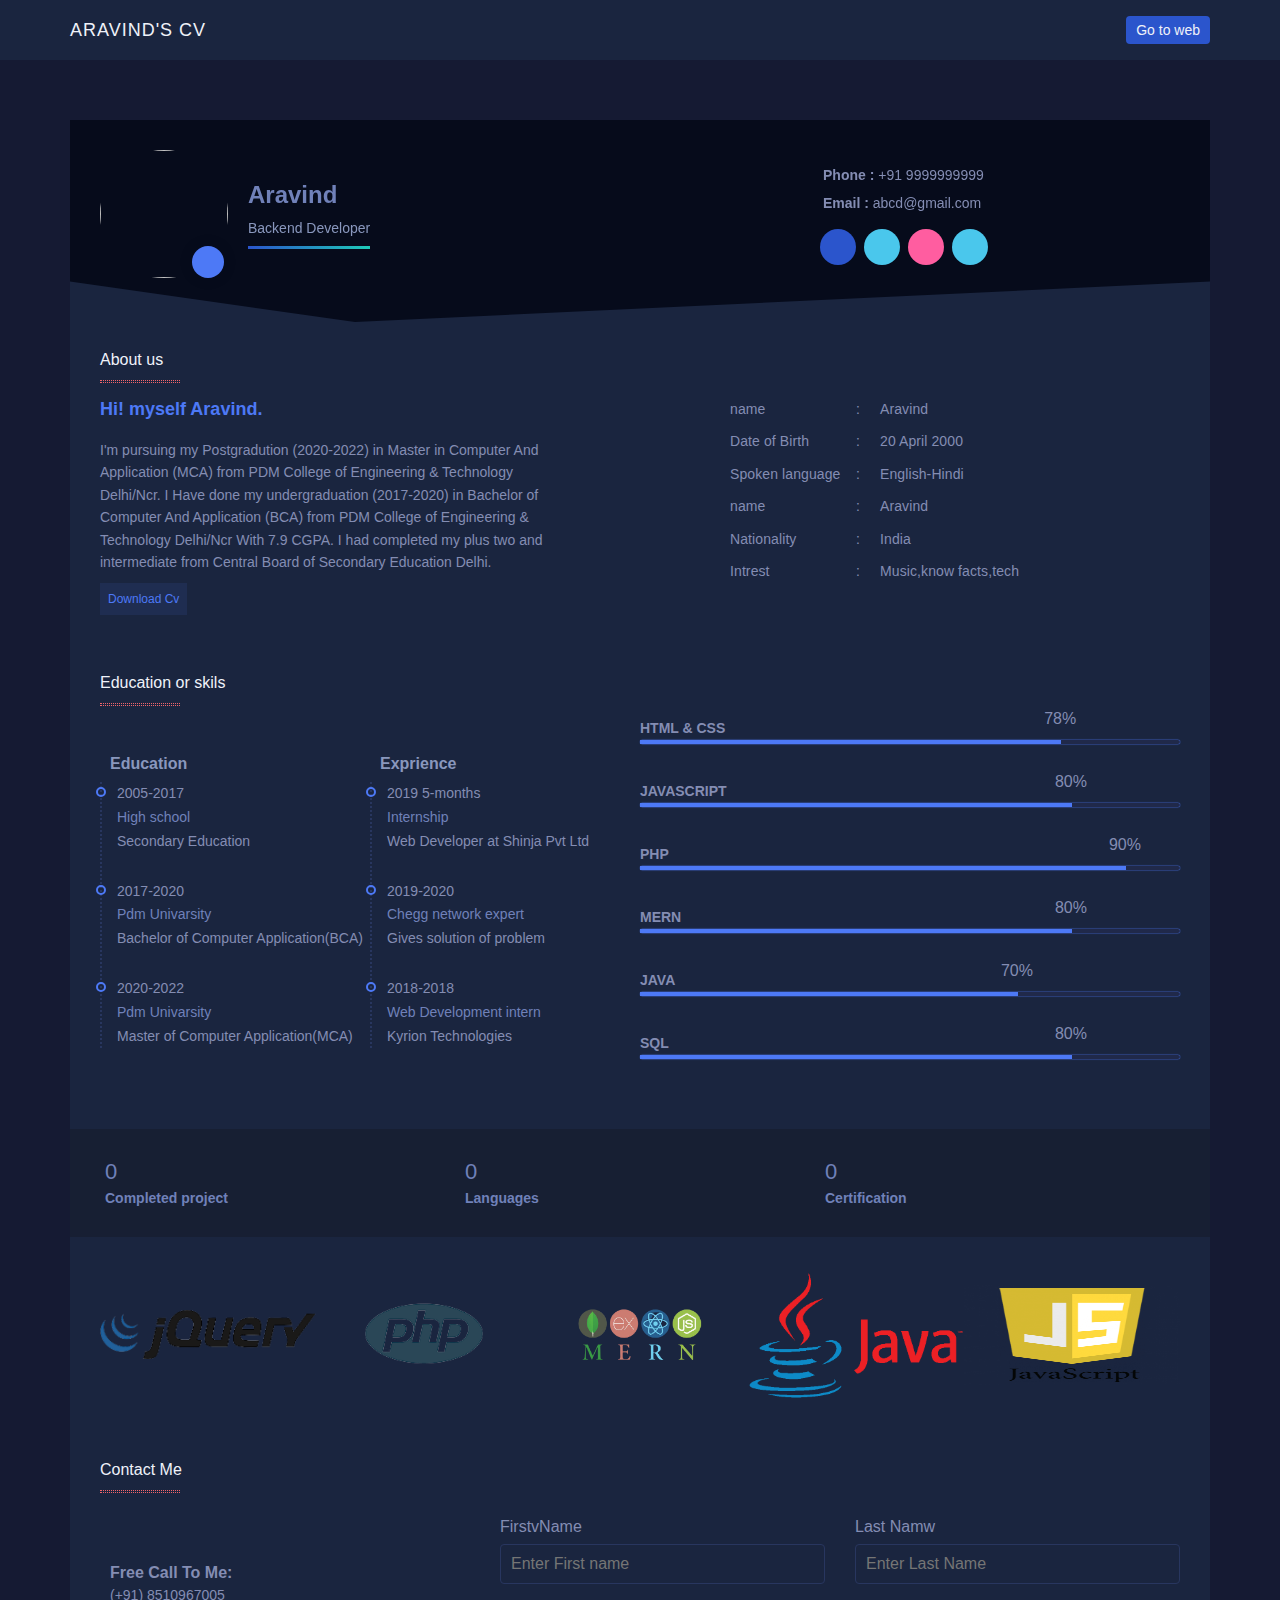
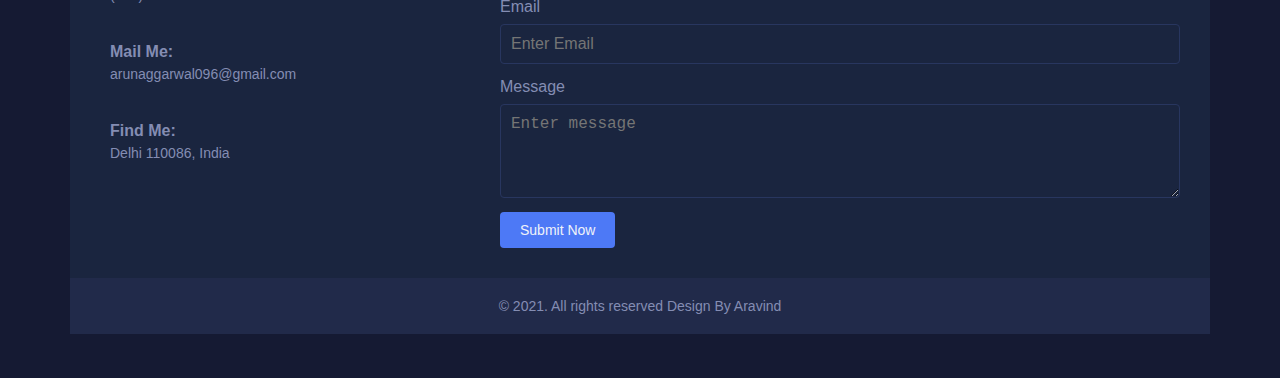
==== commit 49d39a19: "Update index.html" ====
--- a/index.html
+++ b/index.html
@@ -19,7 +19,7 @@
         <div class="container inner">
             <div class="logo">
                 <i class="uil uil-cell"></i>
-                TARUN'S CV
+                Aravind'S CV
             </div>
             <div>
                <a href="index.html">
@@ -35,7 +35,7 @@
         <section class="profile" id="profile__ripple">
             <div class="left">
                 <div class="avatar__block">
-                    <img src="tarun.jpg" alt="">
+                    <img src="aravind.jpg" alt="">
                     <span>
                         <i class="uil uil-comment-dots"></i>
                     </span>
@@ -55,16 +55,16 @@
                 <ul class="contact">
                     <li>
                         <i class="uil uil-phone-volume"></i>
-                        <strong>Phone : </strong> +91 8510967005
+                        <strong>Phone : </strong> +91 9999999999
                     </li>
                     <li>
                         <i class="uil uil-envelope"></i>
-                        <strong>Email : </strong> Arunaggarwal096@gmail.com
+                        <strong>Email : </strong> abcd@gmail.com
                     </li>
                 </ul>
                 <ul class="socials">
                     <li>
-                        <a target="_blank" href="https://www.facebook.com/tarun.aggarwal.1004837/">
+                        <a target="_blank" href="https://www.facebook.com//">
                             <i class="uil uil-facebook"></i>
                         </a>
                     </li>
@@ -74,12 +74,12 @@
                         </a>
                     </li>
                     <li>
-                        <a target="_blank" href="https://github.com/Tarunagg1/">
+                        <a target="_blank" href="https://github.com//">
                             <i class="uil uil-github"></i>
                         </a>
                     </li>
                     <li>
-                        <a target="_blank" href="https://www.linkedin.com/in/tarun-aggarwal-69531618b/">
+                        <a target="_blank" href="https://www.linkedin.com/in//">
                             <i class="uil uil-linkdin"></i>
                         </a>
                     </li>
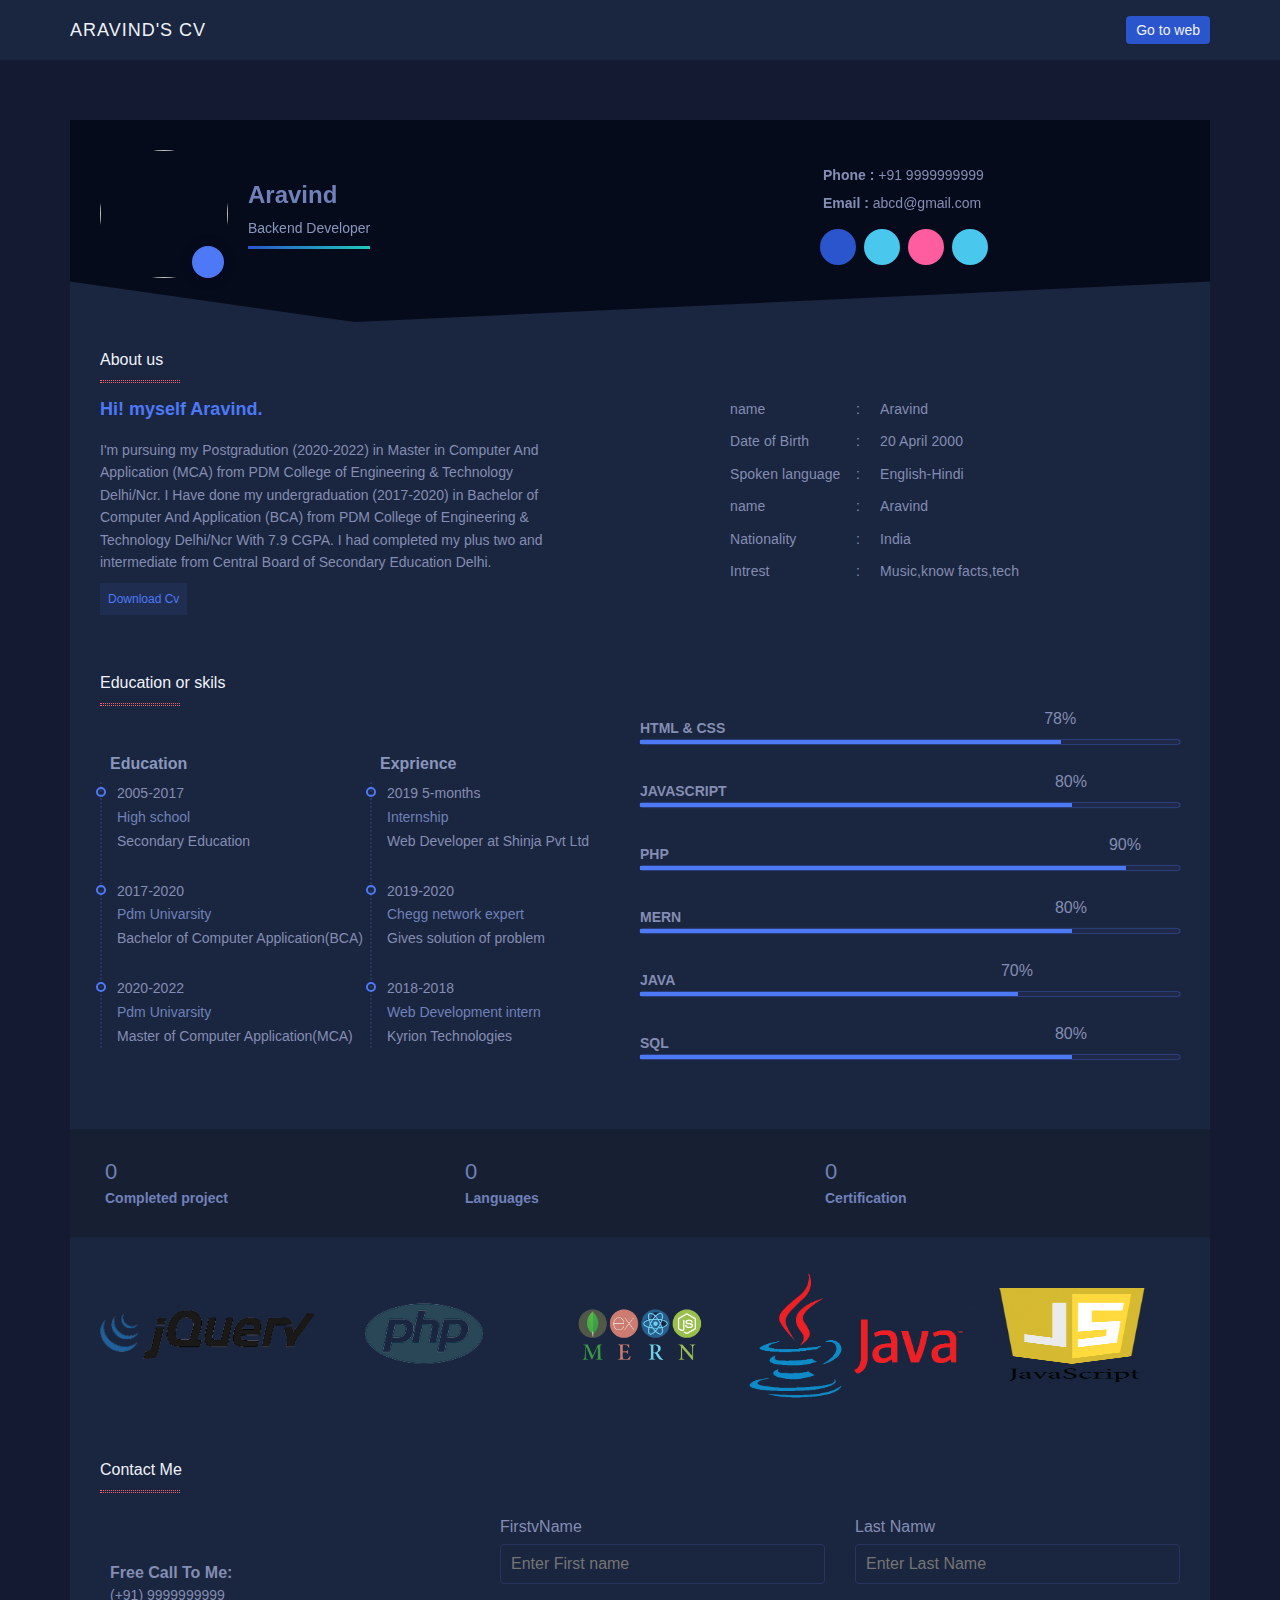
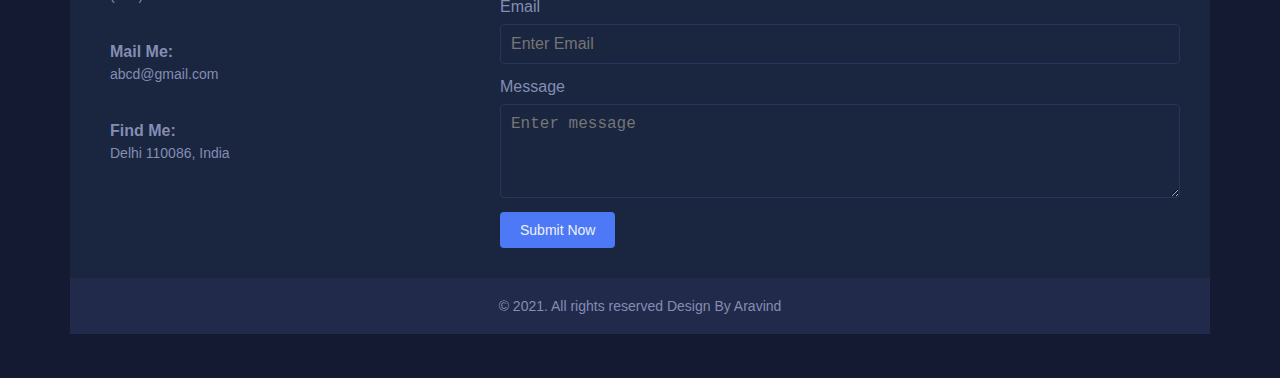
==== commit be584b29: "Update index.html" ====
--- a/index.html
+++ b/index.html
@@ -11,7 +11,7 @@
     <link rel="icon" href="favicon.ico" type="image/gif" sizes="16x16">
     <link rel="stylesheet" type="text/css" href="//cdn.jsdelivr.net/npm/slick-carousel@1.8.1/slick/slick.css" />
     <link rel="stylesheet" href="publiccv/cv.css">
-    <title>Tarun's Cv</title>
+    <title>Aravind's Cv</title>
 </head>
 
 <body>
@@ -279,7 +279,7 @@
                         <div><i class="uil uil-phone-volume"></i></div>
                         <div>
                             <h4>Free Call To Me:</h4>
-                            <span>(+91) 8510967005</span>
+                            <span>(+91) 9999999999</span>
                         </div>
                     </div>
 
@@ -287,7 +287,7 @@
                         <div><i class="uil uil-envelope"></i></div>
                         <div>
                             <h4>Mail Me:</h4>
-                            <span>arunaggarwal096@gmail.com</span>
+                            <span>abcd@gmail.com</span>
                         </div>
                     </div>
 
